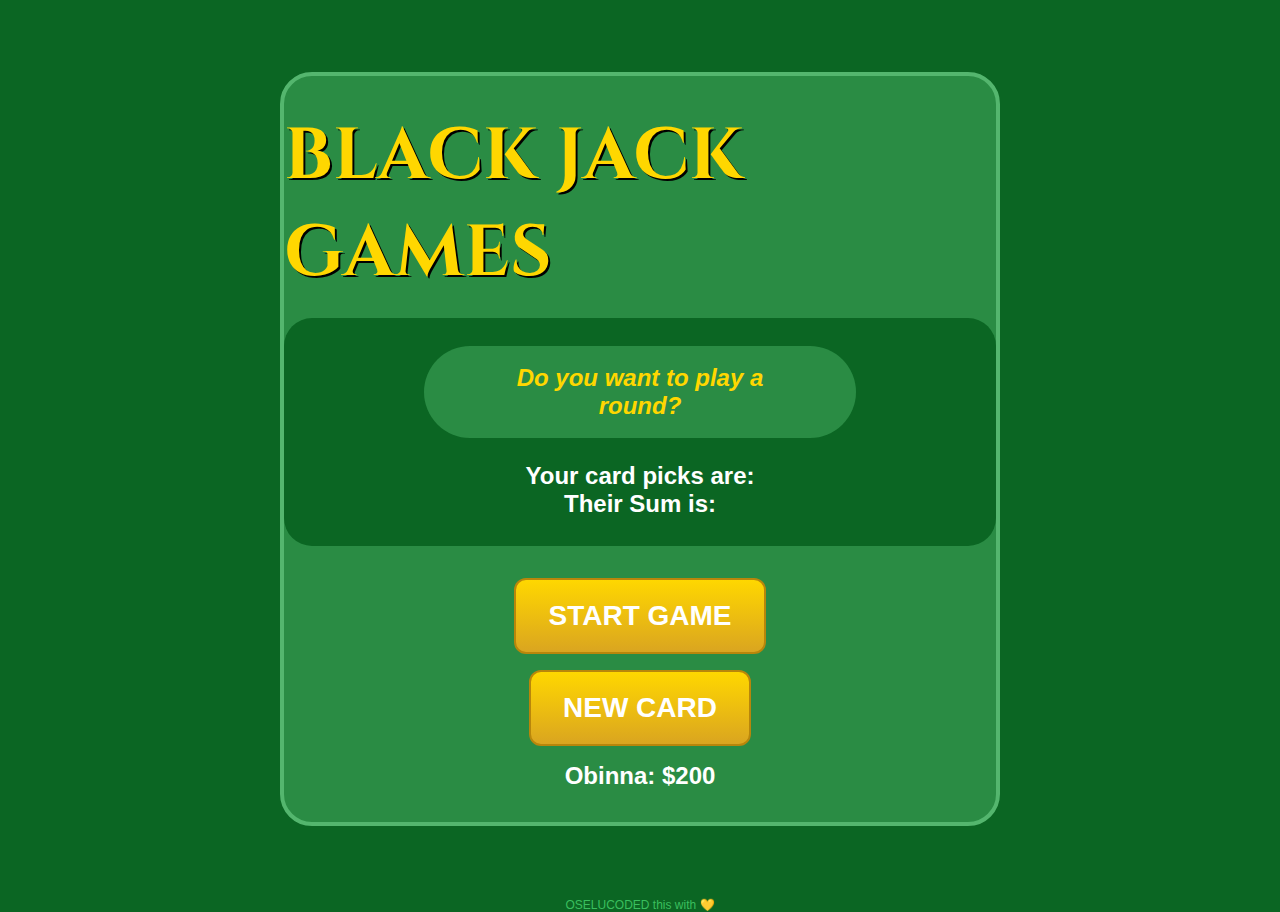
==== index.html @ 81db3dbd "Add files via upload" ====
<html>
    <head>
        <!-- Link to the index.css file
        E.g. search for "how to link to css from html" -->
        <link rel="stylesheet" href="index.css">
    </head>
    <body>
        <div class="main-div">

            <div class="header-text">
                <h1>BLACK JACK GAMES</h1>
            </div>

            <div class="body-text">
                <div class="second-section">
                    <div class="top-message-cont">
                        <p id="top-message">Do you want to play a round?</p>
                    </div>
                   <div class="extra-text">
                    <p id ="card-picks">Your card picks are:</p>
                    <p id="total-sum">Their Sum is:</p>
                   </div>
                </div>
                
                <button onclick="startGame()">START GAME</button>
                <button onclick="newCard()">NEW CARD</button>
                <p id="player-el"></p>
                
            </div>
            
        </div>
        <p class="bottom-label">OSELUCODED this with &#128155</p>
        <script src="index.js"></script>
    </body>
</html>
---- index.css ----
@import url('https://fonts.googleapis.com/css2?family=Cinzel:wght@600&display=swap');
*{
   margin: 0px;
   padding: 0px;
   box-sizing: border-box;
}

body{
    background-color:  #0B6623;
    font-family: 'Trebuchet MS', 'Lucida Sans Unicode', 'Lucida Grande', 'Lucida Sans', Arial, sans-serif;
}

h1 {
    font-size: 72px;
    font-family: 'Cinzel', serif;
    color: #FFD700;
    text-shadow: 2px 2px #000;
    margin-bottom: 0px;
}

p{
    font-size: 24px;
}

.header-text{
    margin-bottom:4px;
}

#card-picks{
    color: white;
}

#total-sum{
    color: white;
}

.main-div{
    display: flex;
    flex-direction: column;
    align-items: center;
    justify-content: center;
    margin-top: 72px;
    background-color: #2a8c44;
    margin-left: 280px;
    margin-right: 280px;
    padding-top: 32px;
    padding-bottom: 32px;
    border: 4px solid#54b66e;
    border-radius: 32px;
}

.body-text p {
    text-align: center;
    font-weight: bold;
    
    
}

.body-text{
    display: flex;
    flex-direction: column;
    align-items: center;
    justify-content: center;
    margin-top: 12px;
}



button {
    background: linear-gradient(#FFD700, #DAA520);
    border: 2px solid #B8860B;
    padding-top: 20px;
    padding-bottom: 20px;
    padding-left: 32px;
    padding-right: 32px;
    border-radius: 12px;
    margin-top: 16px;
    font-size: 28px;
    color:white ;
    font-weight: bold;
}



#top-message{
    color:#FFD700;
    font-style: italic;
}

#top-message{
    font-size: 24px;
}

.top-message-cont{
    background-color: #2a8c44;
    padding-top: 18px;
    padding-bottom: 18px;
    padding-left: 72px;
    padding-right: 72px;
    margin-bottom: 24px;
    border-radius: 100px;
}

#player-el{
    margin-top: 16px;
    color: #ffffff;
}

.card {
    background: white;
    color: #001427;
    font-size: 24px;
    font-weight: bold;
    padding: 12px 16px;
    margin: 4px;
    border-radius: 8px;
    border: 2px solid #001427;
    display: inline-block;
}

.second-section{
    background-color: #0B6623;
    padding-left: 140px;
    padding-right: 140px;
    border-radius: 28px;
    padding-top: 28px;
    padding-bottom: 28px;
    margin-bottom: 16px;

}

.bottom-label{
    text-align: center;
    margin-top: 72px;
    font-size: 12px;
    color:#3abf5e ;
}
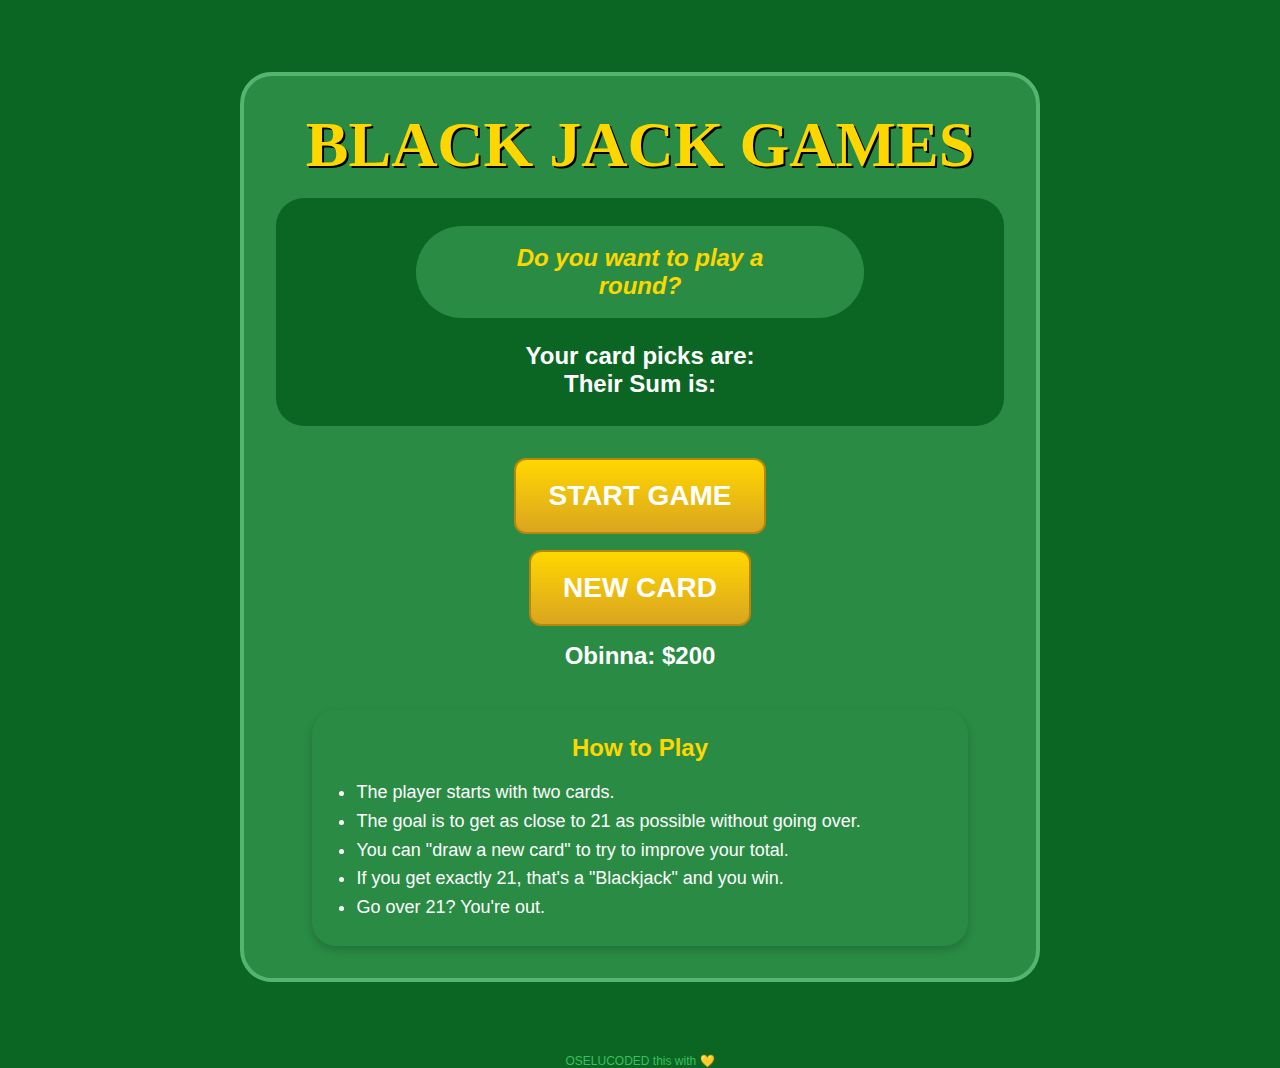
==== commit 2ac7e254: "Add files via upload" ====
--- a/index.html
+++ b/index.html
@@ -28,6 +28,16 @@
                 
             </div>
             
+            <section class="rules-section">
+                <h2>How to Play</h2>
+                <ul>
+                  <li>The player starts with two cards.</li>
+                  <li>The goal is to get as close to 21 as possible without going over.</li>
+                  <li>You can "draw a new card" to try to improve your total.</li>
+                  <li>If you get exactly 21, that's a "Blackjack" and you win.</li>
+                  <li>Go over 21? You're out.</li>
+                </ul>
+              </section>
         </div>
         <p class="bottom-label">OSELUCODED this with &#128155</p>
         <script src="index.js"></script>
--- a/index.css
+++ b/index.css
@@ -1,63 +1,51 @@
 
-@import url('https://fonts.googleapis.com/css2?family=Cinzel:wght@600&display=swap');
-*{
-   margin: 0px;
-   padding: 0px;
-   box-sizing: border-box;
-}
-
-body{
-    background-color:  #0B6623;
+* {
+    margin: 0;
+    padding: 0;
+    box-sizing: border-box;
+}
+
+body {
+    background-color: #0B6623;
     font-family: 'Trebuchet MS', 'Lucida Sans Unicode', 'Lucida Grande', 'Lucida Sans', Arial, sans-serif;
 }
 
 h1 {
-    font-size: 72px;
+    font-size: 4rem;
     font-family: 'Cinzel', serif;
     color: #FFD700;
     text-shadow: 2px 2px #000;
-    margin-bottom: 0px;
-}
-
-p{
-    font-size: 24px;
-}
-
-.header-text{
-    margin-bottom:4px;
-}
-
-#card-picks{
+    margin-bottom: 0;
+}
+
+p {
+    font-size: 1.5rem;
+}
+
+.header-text {
+    margin-bottom: 4px;
+}
+
+#card-picks,
+#total-sum {
     color: white;
 }
 
-#total-sum{
-    color: white;
-}
-
-.main-div{
+.main-div {
     display: flex;
     flex-direction: column;
     align-items: center;
     justify-content: center;
-    margin-top: 72px;
+    margin: 72px auto 0 auto;
     background-color: #2a8c44;
-    margin-left: 280px;
-    margin-right: 280px;
-    padding-top: 32px;
-    padding-bottom: 32px;
-    border: 4px solid#54b66e;
+    width: 90%;
+    max-width: 800px;
+    padding: 32px;
+    border: 4px solid #54b66e;
     border-radius: 32px;
 }
 
-.body-text p {
-    text-align: center;
-    font-weight: bold;
-    
-    
-}
-
-.body-text{
+.body-text {
     display: flex;
     flex-direction: column;
     align-items: center;
@@ -65,44 +53,38 @@
     margin-top: 12px;
 }
 
-
+.body-text p {
+    text-align: center;
+    font-weight: bold;
+}
 
 button {
     background: linear-gradient(#FFD700, #DAA520);
     border: 2px solid #B8860B;
-    padding-top: 20px;
-    padding-bottom: 20px;
-    padding-left: 32px;
-    padding-right: 32px;
+    padding: 20px 32px;
     border-radius: 12px;
     margin-top: 16px;
-    font-size: 28px;
-    color:white ;
+    font-size: 1.75rem;
+    color: white;
     font-weight: bold;
-}
-
-
-
-#top-message{
-    color:#FFD700;
+    cursor: pointer;
+}
+
+#top-message {
+    color: #FFD700;
     font-style: italic;
-}
-
-#top-message{
-    font-size: 24px;
-}
-
-.top-message-cont{
+    font-size: 1.5rem;
+}
+
+.top-message-cont {
     background-color: #2a8c44;
-    padding-top: 18px;
-    padding-bottom: 18px;
-    padding-left: 72px;
-    padding-right: 72px;
+    padding: 18px 72px;
     margin-bottom: 24px;
     border-radius: 100px;
-}
-
-#player-el{
+    text-align: center;
+}
+
+#player-el {
     margin-top: 16px;
     color: #ffffff;
 }
@@ -110,7 +92,7 @@
 .card {
     background: white;
     color: #001427;
-    font-size: 24px;
+    font-size: 1.25rem;
     font-weight: bold;
     padding: 12px 16px;
     margin: 4px;
@@ -119,20 +101,104 @@
     display: inline-block;
 }
 
-.second-section{
+.second-section {
     background-color: #0B6623;
-    padding-left: 140px;
-    padding-right: 140px;
+    padding: 28px 140px;
     border-radius: 28px;
-    padding-top: 28px;
-    padding-bottom: 28px;
     margin-bottom: 16px;
-
-}
-
-.bottom-label{
+}
+
+.bottom-label {
     text-align: center;
     margin-top: 72px;
-    font-size: 12px;
-    color:#3abf5e ;
+    font-size: 0.75rem;
+    color: #3abf5e;
+}
+
+.rules-section {
+    background-color: #2a8c44;
+    color: #fff;
+    padding: 24px;
+    margin: 40px auto 0 auto;
+    width: 90%;
+    max-width: 800px;
+    border-radius: 24px;
+    box-shadow: 0 4px 10px rgba(0, 0, 0, 0.2);
+}
+
+.rules-section h2 {
+    color: #FFD700;
+    text-align: center;
+    margin-bottom: 16px;
+    font-size: 24px;
+}
+
+.rules-section ul {
+    list-style-type: disc;
+    padding-left: 20px;
+    font-size: 18px;
+    line-height: 1.6;
+}
+
+/* ---------------------- Responsive Styling ---------------------- */
+
+@media (max-width: 768px) {
+    h1 {
+        font-size: 2.5rem;
+    }
+
+    .main-div {
+        padding: 24px;
+    }
+
+    .second-section {
+        padding: 24px;
+    }
+
+    button {
+        font-size: 1.25rem;
+        padding: 16px 24px;
+    }
+
+    .top-message-cont {
+        padding: 16px 32px;
+    }
+
+    .card {
+        font-size: 1.1rem;
+        padding: 10px 14px;
+    }
+}
+
+@media (max-width: 480px) {
+    h1 {
+        font-size: 2rem;
+    }
+
+    p {
+        font-size: 1.25rem;
+    }
+
+    .top-message-cont {
+        padding: 12px 24px;
+        border-radius: 64px;
+    }
+
+    .card {
+        font-size: 1rem;
+        padding: 8px 12px;
+    }
+
+    button {
+        font-size: 1rem;
+        padding: 12px 20px;
+    }
+
+    .bottom-label {
+        font-size: 0.625rem;
+    }
+
+    .second-section {
+        padding: 20px;
+    }
 }